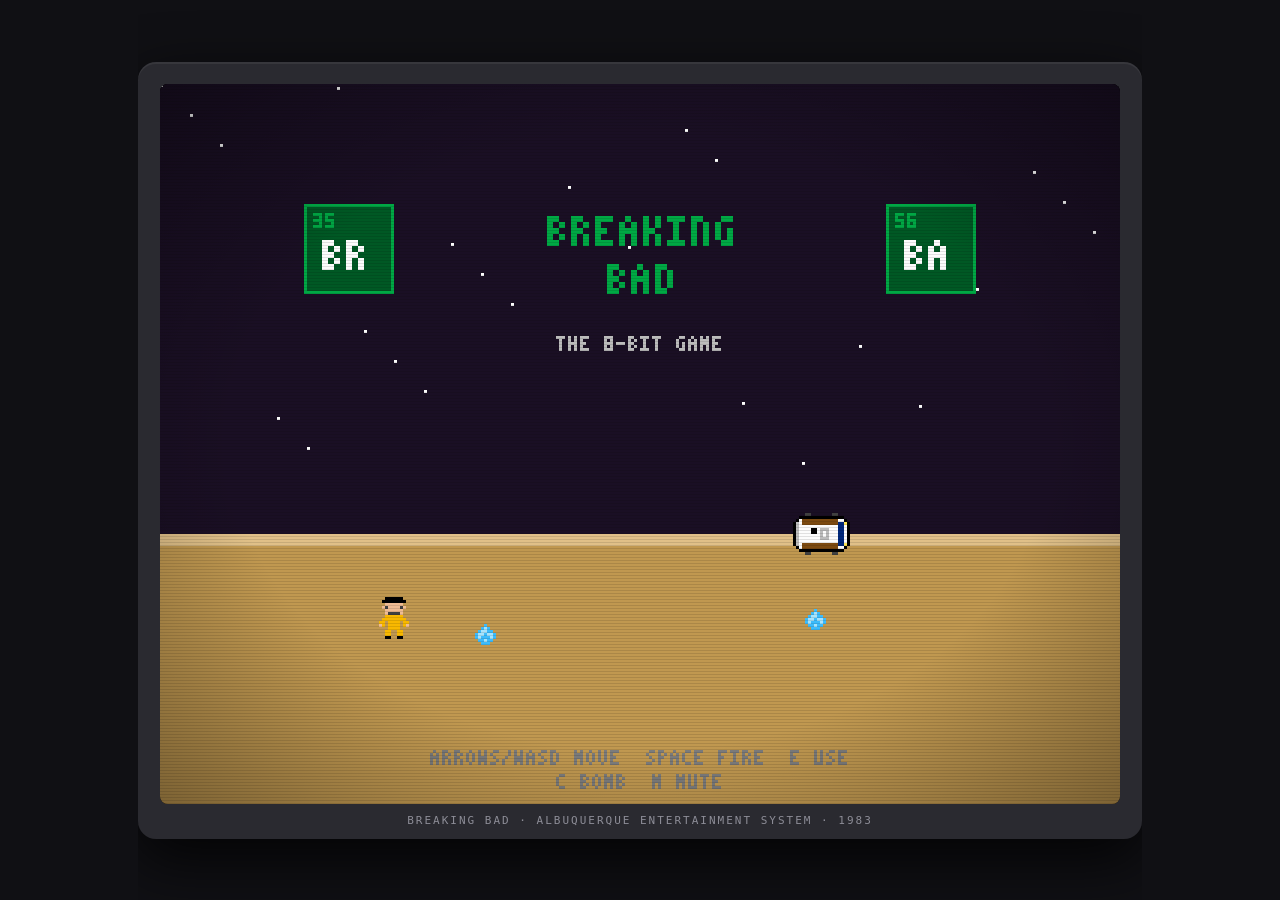
==== index.html @ c72dc8d1 "bb game" ====
<!DOCTYPE html>
<html lang="en">
<head>
<meta charset="utf-8">
<meta name="viewport" content="width=device-width, initial-scale=1">
<title>BREAKING BAD - The 8-Bit Game</title>
<link rel="stylesheet" href="style.css">
</head>
<body>
<div id="tv">
  <div id="screen">
    <canvas id="game" width="320" height="240"></canvas>
    <div id="scanlines"></div>
    <div id="vignette"></div>
  </div>
  <div id="label">BREAKING&nbsp;BAD &middot; ALBUQUERQUE ENTERTAINMENT SYSTEM &middot; 1983</div>
</div>
<script src="js/sprites.js"></script>
<script src="js/audio.js"></script>
<script src="js/levels.js"></script>
<script src="js/game.js"></script>
</body>
</html>
---- style.css ----
* { margin: 0; padding: 0; box-sizing: border-box; }

html, body {
  height: 100%;
  background: #101014;
  display: flex;
  align-items: center;
  justify-content: center;
  font-family: monospace;
  overflow: hidden;
}

#tv {
  background: #2a2a30;
  border-radius: 18px;
  padding: 22px 22px 12px;
  box-shadow: 0 20px 60px rgba(0,0,0,.8), inset 0 2px 0 rgba(255,255,255,.06);
}

#screen {
  position: relative;
  background: #000;
  border-radius: 8px;
  overflow: hidden;
  box-shadow: inset 0 0 30px rgba(0,0,0,.9);
}

#game {
  display: block;
  width: 960px;
  height: 720px;
  aspect-ratio: 4 / 3;
  max-width: calc(100vw - 90px);
  max-height: calc(100vh - 130px);
  image-rendering: pixelated;
  image-rendering: crisp-edges;
  background: #000;
}

/* CRT scanlines */
#scanlines {
  pointer-events: none;
  position: absolute;
  inset: 0;
  background: repeating-linear-gradient(
    to bottom,
    rgba(0,0,0,0) 0px,
    rgba(0,0,0,0) 2px,
    rgba(0,0,0,.22) 3px
  );
  mix-blend-mode: multiply;
}

#vignette {
  pointer-events: none;
  position: absolute;
  inset: 0;
  background: radial-gradient(ellipse at center,
    rgba(0,0,0,0) 60%, rgba(0,0,0,.35) 100%);
}

#label {
  margin-top: 10px;
  text-align: center;
  color: #8d8d97;
  font-size: 11px;
  letter-spacing: 2px;
}
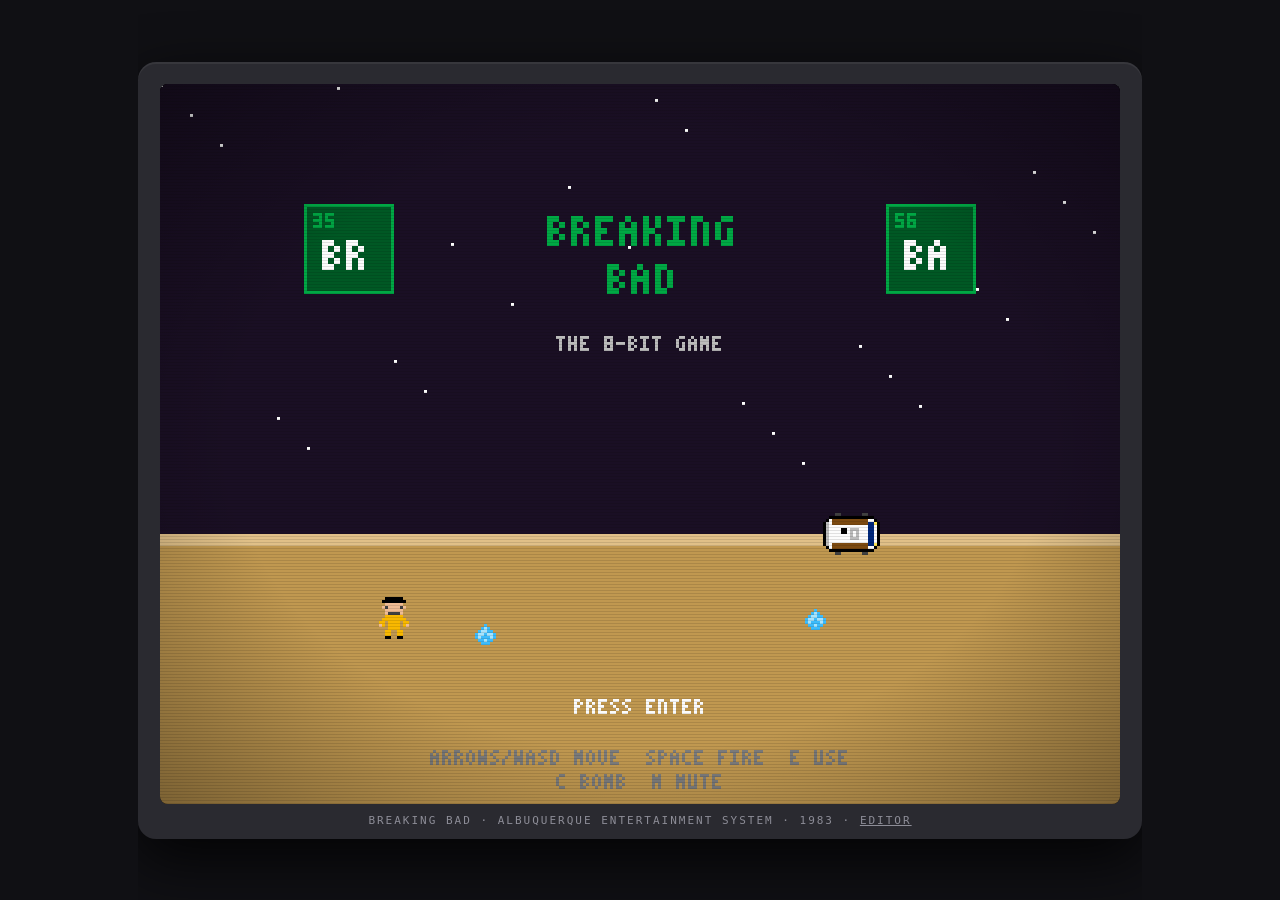
==== commit 7dccd5bf: "Add in-browser level editor Paint tiles/enemies/objects on any of the 31 maps, undo, zoom, validatio" ====
--- a/index.html
+++ b/index.html
@@ -13,7 +13,7 @@
     <div id="scanlines"></div>
     <div id="vignette"></div>
   </div>
-  <div id="label">BREAKING&nbsp;BAD &middot; ALBUQUERQUE ENTERTAINMENT SYSTEM &middot; 1983</div>
+  <div id="label">BREAKING&nbsp;BAD &middot; ALBUQUERQUE ENTERTAINMENT SYSTEM &middot; 1983 &middot; <a href="editor.html" style="color:#8d8d97">EDITOR</a></div>
 </div>
 <script src="js/sprites.js"></script>
 <script src="js/audio.js"></script>
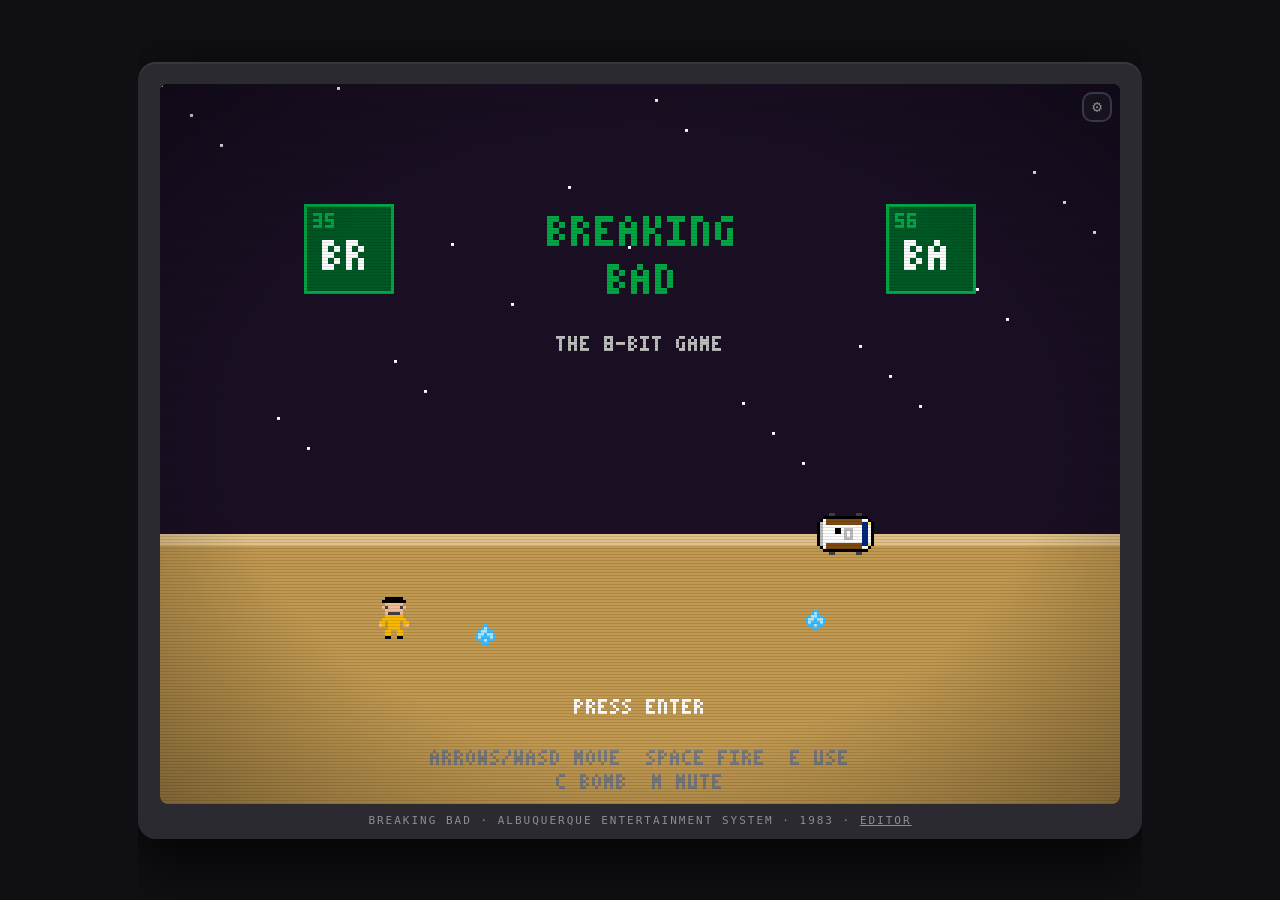
==== commit a5720ed2: "Auto-aim shooting + on-screen touch controls with settings Firing now auto-aims at the nearest enemy" ====
--- a/index.html
+++ b/index.html
@@ -12,12 +12,53 @@
     <canvas id="game" width="320" height="240"></canvas>
     <div id="scanlines"></div>
     <div id="vignette"></div>
+    <div id="touchlayer">
+      <button id="gearBtn" title="control settings">&#9881;</button>
+
+      <div id="padDpad" class="ctrl-cluster">
+        <button class="dbtn" id="dUp" data-k="up">&#9650;</button>
+        <button class="dbtn" id="dLeft" data-k="left">&#9664;</button>
+        <button class="dbtn" id="dRight" data-k="right">&#9654;</button>
+        <button class="dbtn" id="dDown" data-k="down">&#9660;</button>
+      </div>
+
+      <div id="padStick" class="ctrl-cluster">
+        <div id="stickBase"><div id="stickKnob"></div></div>
+      </div>
+
+      <div id="padActions" class="ctrl-cluster">
+        <button class="abtn" id="btnBomb" data-k="bomb">C</button>
+        <button class="abtn" id="btnUse" data-k="act">E</button>
+        <button class="abtn big" id="btnFire" data-k="fire">FIRE</button>
+      </div>
+    </div>
   </div>
   <div id="label">BREAKING&nbsp;BAD &middot; ALBUQUERQUE ENTERTAINMENT SYSTEM &middot; 1983 &middot; <a href="editor.html" style="color:#8d8d97">EDITOR</a></div>
 </div>
+
+<div id="settingsPanel">
+  <div id="settingsBox">
+    <h3>CONTROL SETTINGS</h3>
+    <label class="srow"><input type="checkbox" id="showControlsChk"> show on-screen controls</label>
+    <div class="sgroup">
+      <div class="slabel">MOVEMENT STYLE</div>
+      <label class="srow"><input type="radio" name="scheme" value="dpad"> fixed D-pad</label>
+      <label class="srow"><input type="radio" name="scheme" value="stick"> floating joystick</label>
+    </div>
+    <div class="sgroup">
+      <div class="slabel">BUTTON SIZE</div>
+      <label class="srow"><input type="radio" name="scale" value="small"> small</label>
+      <label class="srow"><input type="radio" name="scale" value="medium"> medium</label>
+      <label class="srow"><input type="radio" name="scale" value="large"> large</label>
+    </div>
+    <button id="closeSettings">DONE</button>
+  </div>
+</div>
+
 <script src="js/sprites.js"></script>
 <script src="js/audio.js"></script>
 <script src="js/levels.js"></script>
 <script src="js/game.js"></script>
+<script src="js/touch.js"></script>
 </body>
 </html>
--- a/style.css
+++ b/style.css
@@ -66,3 +66,153 @@
   font-size: 11px;
   letter-spacing: 2px;
 }
+
+/* ---------------- touch controls ---------------- */
+#touchlayer {
+  position: absolute;
+  inset: 0;
+  pointer-events: none;   /* only real buttons below opt back in */
+  -webkit-user-select: none;
+  user-select: none;
+}
+/* clusters are opt-in per scheme; gearBtn always stays reachable so
+   settings (incl. re-enabling controls) are never permanently hidden */
+.ctrl-cluster { display: none; }
+#touchlayer[data-scheme="dpad"] #padDpad { display: block; }
+#touchlayer[data-scheme="stick"] #padStick { display: block; }
+#touchlayer #padActions { display: block; }
+#touchlayer.hidden-controls .ctrl-cluster { display: none !important; }
+
+#touchlayer button {
+  pointer-events: auto;
+  touch-action: none;
+  font-family: monospace;
+  color: #eee;
+  background: rgba(40, 40, 50, .55);
+  border: 2px solid rgba(200, 220, 255, .35);
+  border-radius: 10px;
+  -webkit-tap-highlight-color: transparent;
+}
+#touchlayer button.pressed,
+#touchlayer button:active {
+  background: rgba(110, 253, 213, .35);
+  border-color: #6fd;
+}
+
+#gearBtn {
+  position: absolute;
+  top: 8px; right: 8px;
+  width: 30px; height: 30px;
+  font-size: 16px;
+  line-height: 26px;
+  border-radius: 50%;
+  opacity: .55;
+}
+#gearBtn:hover { opacity: 1; }
+
+/* fixed D-pad, bottom-left */
+#padDpad {
+  position: absolute;
+  left: 16px; bottom: 16px;
+  width: var(--pad-size, 132px); height: var(--pad-size, 132px);
+}
+#padDpad .dbtn {
+  position: absolute;
+  width: 40%; height: 40%;
+  font-size: 18px;
+}
+#dUp    { top: 0;    left: 30%; }
+#dDown  { bottom: 0; left: 30%; }
+#dLeft  { left: 0;   top: 30%; }
+#dRight { right: 0;  top: 30%; }
+
+/* floating joystick, bottom-left zone */
+#padStick {
+  position: absolute;
+  left: 0; bottom: 0;
+  width: 46%; height: 55%;
+  pointer-events: auto;
+  touch-action: none;
+}
+#stickBase {
+  position: absolute;
+  display: none;
+  width: 84px; height: 84px;
+  margin-left: -42px; margin-top: -42px;
+  border-radius: 50%;
+  background: rgba(40, 40, 50, .45);
+  border: 2px solid rgba(200, 220, 255, .3);
+}
+#stickKnob {
+  position: absolute;
+  left: 50%; top: 50%;
+  width: 38px; height: 38px;
+  margin-left: -19px; margin-top: -19px;
+  border-radius: 50%;
+  background: rgba(110, 253, 213, .5);
+  border: 2px solid #6fd;
+}
+
+/* action buttons, bottom-right */
+#padActions {
+  position: absolute;
+  right: 14px; bottom: 16px;
+  width: 168px; height: 132px;
+}
+#padActions .abtn {
+  position: absolute;
+  width: 52px; height: 52px;
+  border-radius: 50%;
+  font-size: 13px;
+}
+#btnUse  { right: 0;  bottom: 46px; }
+#btnBomb { right: 60px; bottom: 0; }
+#btnFire {
+  right: 0; bottom: 0;
+  width: 68px; height: 68px;
+  font-size: 12px;
+  font-weight: bold;
+  background: rgba(120, 30, 30, .55);
+  border-color: rgba(255, 160, 160, .4);
+}
+#btnFire.pressed, #btnFire:active { background: rgba(255, 90, 90, .5); border-color: #f88; }
+
+/* size variants */
+#touchlayer[data-scale="small"]  { --pad-size: 104px; }
+#touchlayer[data-scale="small"] #padActions .abtn { width: 42px; height: 42px; font-size: 11px; }
+#touchlayer[data-scale="small"] #btnFire { width: 56px; height: 56px; }
+#touchlayer[data-scale="large"] { --pad-size: 160px; }
+#touchlayer[data-scale="large"] #padActions .abtn { width: 62px; height: 62px; font-size: 14px; }
+#touchlayer[data-scale="large"] #btnFire { width: 80px; height: 80px; }
+#touchlayer[data-scale="large"] #padActions { width: 196px; height: 156px; }
+
+/* settings modal */
+#settingsPanel {
+  display: none;
+  position: fixed; inset: 0;
+  background: rgba(0,0,0,.7);
+  align-items: center; justify-content: center;
+  z-index: 20;
+}
+#settingsPanel.open { display: flex; }
+#settingsBox {
+  background: #1b1b22;
+  border: 1px solid #444;
+  border-radius: 8px;
+  padding: 18px 22px;
+  font-family: monospace;
+  color: #ccc;
+  min-width: 240px;
+}
+#settingsBox h3 { color: #6fd; font-size: 13px; margin-bottom: 12px; letter-spacing: 1px; }
+#settingsBox .sgroup { margin-top: 12px; padding-top: 10px; border-top: 1px solid #333; }
+#settingsBox .slabel { color: #888; font-size: 11px; margin-bottom: 6px; letter-spacing: 1px; }
+#settingsBox .srow { display: block; padding: 4px 0; font-size: 13px; cursor: pointer; }
+#settingsBox input { margin-right: 8px; }
+#settingsBox button {
+  margin-top: 16px;
+  width: 100%;
+  background: #2a2a34; color: #eee; border: 1px solid #444;
+  padding: 7px; font-family: monospace; cursor: pointer; border-radius: 4px;
+}
+#settingsBox button:hover { background: #3a3a48; }
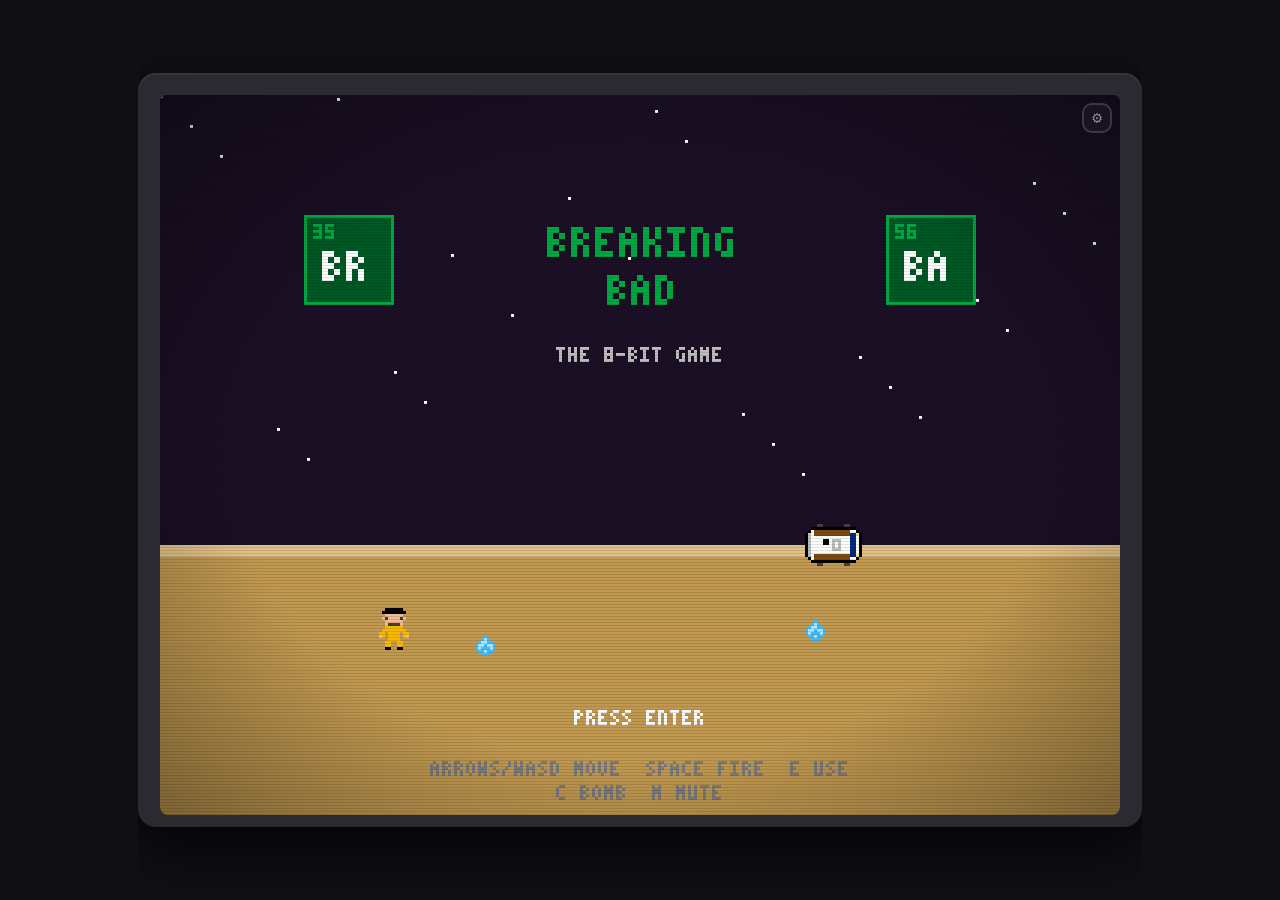
==== commit 8e8f0eec: "Default to joystick on mobile; remove text under the game window Fixed D-pad made little sense as th" ====
--- a/index.html
+++ b/index.html
@@ -33,7 +33,6 @@
       </div>
     </div>
   </div>
-  <div id="label">BREAKING&nbsp;BAD &middot; ALBUQUERQUE ENTERTAINMENT SYSTEM &middot; 1983 &middot; <a href="editor.html" style="color:#8d8d97">EDITOR</a></div>
 </div>
 
 <div id="settingsPanel">
--- a/style.css
+++ b/style.css
@@ -59,14 +59,6 @@
     rgba(0,0,0,0) 60%, rgba(0,0,0,.35) 100%);
 }
 
-#label {
-  margin-top: 10px;
-  text-align: center;
-  color: #8d8d97;
-  font-size: 11px;
-  letter-spacing: 2px;
-}
-
 /* ---------------- touch controls ---------------- */
 #touchlayer {
   position: absolute;
